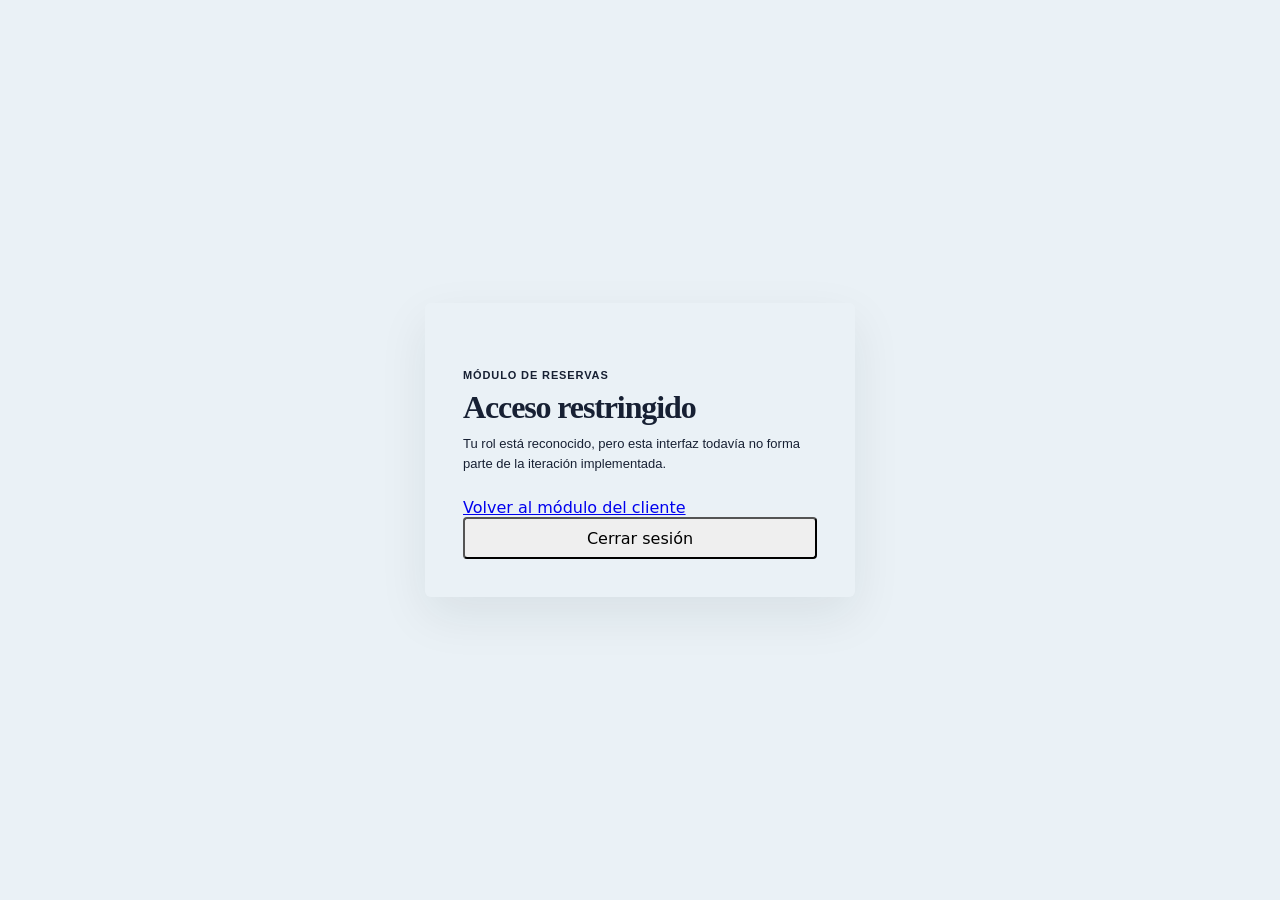
==== frontend/acceso-denegado.html @ 3c2a4f1c "feat: agregar acceso por roles y flujo de citas" ====
<!DOCTYPE html>
<html lang="es">
<head>
    <meta charset="UTF-8">
    <meta name="viewport" content="width=device-width, initial-scale=1.0">
    <title>Acceso restringido · KIRU</title>
    <link rel="stylesheet" href="css/styles.css">
    <link rel="stylesheet" href="css/login.css?v=1">
    <script src="cliente/js/auth.js?v=2" defer></script>
</head>
<body class="login-body">
    <main class="login-shell">
        <section class="login-card">
            <p class="login-kicker">Módulo de reservas</p>
            <h1>Acceso restringido</h1>
            <p class="login-intro">Tu rol está reconocido, pero esta interfaz todavía no forma parte de la iteración implementada.</p>
            <a class="btn-primary login-submit" href="cliente/mis-citas.html">Volver al módulo del cliente</a>
            <button type="button" class="btn-ghost login-demo" data-action="logout">Cerrar sesión</button>
        </section>
    </main>
</body>
</html>
---- frontend/css/styles.css ----
:root {
  --color-primary-700: #075985;
  --color-primary-600: #0369a1;
  --color-primary-500: #0284c7;
  --color-primary-100: #e0f2fe;
  --color-primary-50: #f0f9ff;
  --color-ink-900: #172033;
  --color-ink-700: #344054;
  --color-ink-500: #667085;
  --color-border: #c7d4df;
  --color-surface: #ffffff;
  --color-background: #eaf1f6;
  --color-danger-700: #b42318;
  --color-danger-100: #fee4e2;
  --color-warning-700: #b54708;
  --color-warning-100: #fef0c7;
  --shadow-card: 0 12px 30px rgba(15, 55, 78, 0.1);
  --radius-small: 5px;
  --radius-medium: 7px;
  --radius-large: 10px;
  --content-width: 1240px;
}

* {
  box-sizing: border-box;
}

html {
  color-scheme: light;
  font-family:
    Inter, ui-sans-serif, system-ui, -apple-system, BlinkMacSystemFont, "Segoe UI",
    sans-serif;
  background: var(--color-background);
}

body {
  min-width: 320px;
  min-height: 100vh;
  margin: 0;
  color: var(--color-ink-900);
  background: var(--color-background);
}

button,
select,
input {
  font: inherit;
}

button,
a,
select,
input {
  -webkit-tap-highlight-color: transparent;
}

button,
a {
  transition:
    background-color 160ms ease,
    border-color 160ms ease,
    color 160ms ease,
    transform 160ms ease;
}

button {
  cursor: pointer;
}

button:focus-visible,
a:focus-visible,
select:focus-visible {
  outline: 3px solid rgba(2, 132, 199, 0.3);
  outline-offset: 2px;
}

input:focus-visible {
  outline: 3px solid rgba(2, 132, 199, 0.3);
  outline-offset: 2px;
}

.site-header {
  position: sticky;
  top: 0;
  z-index: 10;
  border-bottom: 1px solid #064d70;
  color: #ffffff;
  background: linear-gradient(100deg, #075985 0%, #0c4a6e 100%);
  box-shadow: 0 4px 14px rgba(12, 74, 110, 0.18);
  backdrop-filter: blur(12px);
}

.header-content {
  display: grid;
  grid-template-columns: auto 1fr auto;
  gap: 28px;
  align-items: center;
  width: min(calc(100% - 40px), var(--content-width));
  min-height: 64px;
  margin: 0 auto;
}

.brand {
  display: inline-flex;
  gap: 12px;
  align-items: center;
  color: inherit;
  text-decoration: none;
}

.brand-mark {
  display: grid;
  width: 36px;
  height: 36px;
  place-items: center;
  border: 1px solid rgba(255, 255, 255, 0.5);
  border-radius: 6px;
  color: var(--color-primary-700);
  font-size: 1.05rem;
  font-weight: 800;
  background: #ffffff;
}

.brand-copy,
.user-copy {
  display: flex;
  flex-direction: column;
}

.brand-copy strong {
  color: #ffffff;
  font-size: 1rem;
  line-height: 1.1;
}

.brand-copy small,
.user-copy small {
  margin-top: 3px;
  color: rgba(255, 255, 255, 0.72);
  font-size: 0.75rem;
}

.main-navigation {
  display: flex;
  gap: 6px;
  align-items: center;
}

.nav-link {
  padding: 8px 12px;
  border: 0;
  border-radius: var(--radius-small);
  color: rgba(255, 255, 255, 0.82);
  font-weight: 650;
  text-decoration: none;
  background: transparent;
}

.nav-link:hover {
  color: #ffffff;
  background: rgba(255, 255, 255, 0.12);
}

.nav-link.active {
  color: #ffffff;
  background: rgba(255, 255, 255, 0.2);
}

.user-area {
  display: flex;
  gap: 10px;
  align-items: center;
}

.user-avatar {
  display: grid;
  width: 34px;
  height: 34px;
  place-items: center;
  border-radius: 50%;
  color: #ffffff;
  font-size: 0.8rem;
  font-weight: 800;
  background: rgba(255, 255, 255, 0.18);
}

.user-copy strong {
  color: #ffffff;
  font-size: 0.88rem;
}

.logout-button {
  margin-left: 6px;
  padding: 8px 10px;
  border: 1px solid rgba(255, 255, 255, 0.42);
  border-radius: var(--radius-small);
  color: #ffffff;
  background: rgba(255, 255, 255, 0.08);
}

.logout-button:hover {
  border-color: rgba(255, 255, 255, 0.72);
  background: rgba(255, 255, 255, 0.16);
}

.ghost-button:hover {
  border-color: #aebdca;
  background: #f1f5f9;
}

.page-content {
  width: min(calc(100% - 40px), var(--content-width));
  margin: 0 auto;
  padding: 34px 0 28px;
}

.page-heading {
  display: flex;
  gap: 24px;
  align-items: flex-end;
  justify-content: space-between;
  margin-bottom: 20px;
}

.eyebrow {
  margin: 0 0 8px;
  color: var(--color-primary-600);
  font-size: 0.75rem;
  font-weight: 800;
  letter-spacing: 0.12em;
  text-transform: uppercase;
}

h1,
h2,
p {
  margin-top: 0;
}

h1 {
  margin-bottom: 7px;
  font-size: clamp(1.75rem, 3vw, 2.25rem);
  line-height: 1.12;
  letter-spacing: -0.035em;
}

h2 {
  margin-bottom: 6px;
  font-size: 1.1rem;
}

.page-description,
.card-header p {
  margin-bottom: 0;
  color: var(--color-ink-500);
  line-height: 1.5;
}

.appointments-card {
  overflow: hidden;
  border: 1px solid var(--color-border);
  border-radius: var(--radius-large);
  background: var(--color-surface);
  box-shadow: var(--shadow-card);
}

.appointments-card::before {
  display: block;
  height: 4px;
  background: var(--color-primary-600);
  content: "";
}

.card-header {
  display: flex;
  gap: 28px;
  align-items: flex-end;
  justify-content: space-between;
  padding: 18px 22px;
  border-bottom: 1px solid var(--color-border);
}

.filters {
  display: flex;
  gap: 10px;
  align-items: flex-end;
}

.field {
  display: flex;
  min-width: 170px;
  flex-direction: column;
  gap: 7px;
}

.field span {
  color: var(--color-ink-700);
  font-size: 0.78rem;
  font-weight: 700;
}

select {
  min-height: 38px;
  padding: 0 38px 0 12px;
  border: 1px solid #b9c6d2;
  border-radius: var(--radius-small);
  color: var(--color-ink-900);
  background: var(--color-surface);
}

.primary-button,
.secondary-button,
.ghost-button,
.danger-button,
.detail-button {
  min-height: 38px;
  padding: 0 15px;
  border-radius: var(--radius-small);
  font-weight: 750;
}

.button-link {
  display: inline-flex;
  align-items: center;
  justify-content: center;
  text-decoration: none;
}

.primary-button,
.secondary-button {
  border: 1px solid var(--color-primary-600);
  color: #ffffff;
  background: var(--color-primary-600);
}

.primary-button {
  min-width: 132px;
}

.primary-button:hover,
.secondary-button:hover {
  border-color: var(--color-primary-700);
  background: var(--color-primary-700);
  transform: translateY(-1px);
}

.ghost-button {
  border: 1px solid var(--color-border);
  color: var(--color-ink-700);
  background: var(--color-surface);
}

.danger-button {
  border: 1px solid #fecdca;
  color: var(--color-danger-700);
  background: #fff7f6;
}

.danger-button:hover {
  border-color: #fda29b;
  background: var(--color-danger-100);
}

.table-container {
  overflow-x: auto;
}

table {
  width: 100%;
  min-width: 910px;
  border-collapse: collapse;
}

th,
td {
  padding: 13px 16px;
  border-bottom: 1px solid #e7edf2;
  text-align: left;
  vertical-align: middle;
}

th {
  color: #36566b;
  font-size: 0.7rem;
  font-weight: 800;
  letter-spacing: 0.045em;
  text-transform: uppercase;
  background: #e8f1f7;
}

td {
  color: var(--color-ink-700);
  font-size: 0.9rem;
}

.selected-row {
  background: var(--color-primary-50);
}

.selected-row td:first-child {
  box-shadow: inset 4px 0 0 var(--color-primary-500);
}

.status {
  display: inline-flex;
  align-items: center;
  min-height: 28px;
  padding: 4px 10px;
  border-radius: 999px;
  font-size: 0.76rem;
  font-weight: 800;
}

.status-pending {
  color: var(--color-warning-700);
  background: var(--color-warning-100);
}

.details-column {
  text-align: right;
}

.detail-button {
  min-height: 36px;
  padding: 0 12px;
  border: 1px solid #a9d7ee;
  color: var(--color-primary-700);
  background: var(--color-primary-50);
}

.detail-button:hover {
  border-color: var(--color-primary-500);
  background: var(--color-primary-100);
}

.card-footer {
  display: flex;
  gap: 20px;
  align-items: center;
  justify-content: space-between;
  padding: 15px 22px;
  border-top: 1px solid #dce6ed;
  background: #f1f6f9;
}

.selection-message {
  margin-bottom: 0;
  color: var(--color-ink-500);
  font-size: 0.86rem;
}

.selection-message strong {
  color: var(--color-ink-700);
}

.appointment-actions {
  display: flex;
  gap: 10px;
}

.site-footer {
  display: flex;
  justify-content: space-between;
  width: min(calc(100% - 40px), var(--content-width));
  margin: 0 auto;
  padding: 14px 0 22px;
  color: var(--color-ink-500);
  font-size: 0.78rem;
}

.site-footer p {
  margin-bottom: 0;
}

.visually-hidden {
  position: absolute;
  width: 1px;
  height: 1px;
  padding: 0;
  margin: -1px;
  overflow: hidden;
  clip: rect(0, 0, 0, 0);
  white-space: nowrap;
  border: 0;
}

.booking-page {
  max-width: var(--content-width);
}

.back-link {
  display: inline-flex;
  margin-bottom: 18px;
  color: var(--color-primary-700);
  font-size: 0.86rem;
  font-weight: 700;
  text-decoration: none;
}

.back-link:hover {
  text-decoration: underline;
}

.booking-heading {
  margin-bottom: 18px;
}

.booking-steps {
  display: grid;
  grid-template-columns: repeat(4, 1fr);
  padding: 0;
  margin: 0 0 18px;
  list-style: none;
}

.booking-steps li {
  position: relative;
  display: flex;
  gap: 8px;
  align-items: center;
  color: var(--color-ink-500);
  font-size: 0.78rem;
}

.booking-steps li:not(:last-child)::after {
  position: absolute;
  z-index: 0;
  top: 50%;
  right: 10px;
  left: 42px;
  height: 2px;
  background: #bdcbd6;
  content: "";
}

.booking-steps span {
  z-index: 1;
  display: grid;
  width: 30px;
  height: 30px;
  place-items: center;
  border: 2px solid #bdcbd6;
  border-radius: 50%;
  background: var(--color-background);
}

.booking-steps .completed,
.booking-steps .active {
  color: var(--color-primary-700);
}

.booking-steps .completed span,
.booking-steps .active span {
  border-color: var(--color-primary-600);
}

.booking-steps .completed span {
  color: #ffffff;
  background: var(--color-primary-600);
}

.booking-steps .active span {
  background: #ffffff;
}

.booking-card {
  overflow: hidden;
  border: 1px solid var(--color-border);
  border-radius: var(--radius-large);
  background: var(--color-surface);
  box-shadow: var(--shadow-card);
}

.booking-card::before {
  display: block;
  height: 4px;
  background: var(--color-primary-600);
  content: "";
}

.booking-fields {
  display: grid;
  grid-template-columns: 1fr 1fr 1.1fr;
  border-bottom: 1px solid var(--color-border);
}

.booking-section {
  display: grid;
  grid-template-columns: 32px 1fr;
  gap: 12px;
  padding: 20px;
}

.booking-section + .booking-section {
  border-left: 1px solid var(--color-border);
}

.section-number {
  display: grid;
  width: 28px;
  height: 28px;
  place-items: center;
  border-radius: 50%;
  color: #ffffff;
  font-size: 0.76rem;
  font-weight: 800;
  background: var(--color-primary-600);
}

.section-content h2 {
  margin: 3px 0 15px;
}

.full-field {
  width: 100%;
  min-width: 0;
  margin-bottom: 12px;
}

input[type="date"] {
  width: 100%;
  min-height: 38px;
  padding: 0 11px;
  border: 1px solid #b9c6d2;
  border-radius: var(--radius-small);
  color: var(--color-ink-900);
  background: #ffffff;
}

.appointment-type {
  display: flex;
  flex-wrap: wrap;
  gap: 10px 16px;
  padding: 0;
  margin: 3px 0 0;
  border: 0;
}

.appointment-type legend {
  width: 100%;
  margin-bottom: 7px;
  color: var(--color-ink-700);
  font-size: 0.78rem;
  font-weight: 700;
}

.appointment-type label {
  display: inline-flex;
  gap: 7px;
  align-items: center;
  color: var(--color-ink-700);
  font-size: 0.86rem;
}

.appointment-type input {
  accent-color: var(--color-primary-600);
}

.order-empty {
  display: flex;
  min-height: 85px;
  flex-direction: column;
  justify-content: center;
  padding: 13px;
  border: 1px dashed #aebfcb;
  border-radius: var(--radius-small);
  color: var(--color-ink-500);
  background: #f7fafc;
}

.order-empty strong {
  margin-bottom: 4px;
  color: var(--color-ink-700);
  font-size: 0.84rem;
}

.order-empty span {
  font-size: 0.78rem;
  line-height: 1.45;
}

.order-total {
  display: flex;
  align-items: center;
  justify-content: space-between;
  margin-top: 12px;
  color: var(--color-ink-500);
  font-size: 0.82rem;
}

.order-total strong {
  color: var(--color-ink-900);
  font-size: 1rem;
}

.order-items {
  display: grid;
  gap: 8px;
  padding: 0;
  margin: 0;
  list-style: none;
}

.order-items li {
  display: grid;
  grid-template-columns: auto 1fr auto;
  gap: 8px;
  align-items: center;
  padding: 8px;
  border: 1px solid #dce6ed;
  border-radius: var(--radius-small);
  color: var(--color-ink-700);
  font-size: 0.76rem;
  background: #f7fafc;
}

.order-items button {
  border: 0;
  color: var(--color-danger-700);
  font: inherit;
  font-weight: 700;
  background: transparent;
  cursor: pointer;
}

.payment-confirmation {
  padding: 12px 16px;
  margin: 0 0 18px;
  border: 1px solid #a8d7bc;
  border-radius: var(--radius-small);
  color: #166534;
  font-weight: 700;
  background: #ecfdf3;
}

.schedule-section {
  padding: 20px;
}

.schedule-header {
  display: flex;
  gap: 20px;
  align-items: flex-end;
  justify-content: space-between;
  margin-bottom: 14px;
}

.section-kicker {
  margin-bottom: 4px;
  color: var(--color-ink-500);
  font-size: 0.75rem;
  font-weight: 700;
}

.schedule-legend {
  display: flex;
  gap: 14px;
  color: var(--color-ink-500);
  font-size: 0.75rem;
}

.schedule-legend span {
  display: inline-flex;
  gap: 6px;
  align-items: center;
}

.legend-dot {
  width: 8px;
  height: 8px;
  border-radius: 50%;
}

.available-dot {
  background: #15803d;
}

.occupied-dot {
  background: #b42318;
}

.schedule-container {
  overflow-x: auto;
  border: 1px solid var(--color-border);
  border-radius: var(--radius-small);
}

.schedule-table {
  min-width: 980px;
  table-layout: fixed;
}

.schedule-table th,
.schedule-table td {
  padding: 9px;
  text-align: center;
}

.schedule-table th:first-child {
  width: 120px;
}

.schedule-table tbody th {
  color: var(--color-ink-700);
  font-size: 0.74rem;
  letter-spacing: 0;
  text-transform: none;
  background: #f4f7f9;
}

.slot {
  display: inline-flex;
  width: 100%;
  min-height: 36px;
  align-items: center;
  justify-content: center;
  padding: 6px;
  border-radius: 7px;
  font-size: 0.72rem;
  font-weight: 750;
}

button.slot {
  border: 1px solid #a8d7bc;
}

.slot.available {
  color: #166534;
  background: #ecfdf3;
}

button.slot.available:hover,
.slot.available.selected {
  border-color: #15803d;
  color: #ffffff;
  background: #15803d;
}

.slot.occupied {
  color: var(--color-danger-700);
  background: #fff1f0;
}

.slot.unavailable {
  color: #98a2b3;
  background: #f2f4f7;
}

.booking-actions {
  display: flex;
  gap: 18px;
  align-items: center;
  justify-content: space-between;
  padding: 15px 20px;
  border-top: 1px solid var(--color-border);
  background: #f1f6f9;
}

.booking-primary-actions {
  display: flex;
  gap: 10px;
}

.payment-page {
  max-width: 1080px;
}

.payment-card {
  overflow: hidden;
  border: 1px solid var(--color-border);
  border-radius: var(--radius-large);
  background: #ffffff;
  box-shadow: var(--shadow-card);
}

.payment-card::before {
  display: block;
  height: 4px;
  background: var(--color-primary-600);
  content: "";
}

.payment-card-header {
  display: flex;
  gap: 20px;
  align-items: center;
  justify-content: space-between;
  padding: 18px 22px;
  border-bottom: 1px solid var(--color-border);
  background: #f4f8fb;
}

.payment-card-header h2,
.payment-card-header p {
  margin-bottom: 0;
}

.payment-card-header p {
  margin-top: 3px;
  color: var(--color-ink-500);
  font-size: 0.8rem;
}

.payment-status {
  padding: 5px 9px;
  border: 1px solid #f4c67a;
  border-radius: var(--radius-small);
  color: var(--color-warning-700);
  font-size: 0.72rem;
  font-weight: 800;
  background: var(--color-warning-100);
}

.order-data-grid {
  display: grid;
  grid-template-columns: repeat(4, 1fr);
  padding: 18px 22px;
  margin: 0;
  border-bottom: 1px solid var(--color-border);
}

.order-data-grid div {
  padding: 3px 18px;
  border-left: 1px solid #dce5eb;
}

.order-data-grid div:first-child {
  padding-left: 0;
  border-left: 0;
}

.order-data-grid dt {
  margin-bottom: 5px;
  color: var(--color-ink-500);
  font-size: 0.72rem;
  font-weight: 700;
}

.order-data-grid dd {
  margin: 0;
  color: var(--color-ink-900);
  font-size: 0.86rem;
  font-weight: 700;
}

.payment-table-container {
  overflow-x: auto;
}

.payment-table {
  min-width: 760px;
}

.amount-column {
  text-align: right;
}

.payment-summary {
  display: flex;
  justify-content: flex-end;
  padding: 16px 22px;
  border-top: 1px solid var(--color-border);
  background: #f7fafc;
}

.payment-summary div {
  display: flex;
  gap: 40px;
  align-items: center;
}

.payment-summary span {
  color: var(--color-ink-500);
  font-size: 0.82rem;
  font-weight: 700;
}

.payment-summary strong {
  color: var(--color-ink-900);
  font-size: 1.25rem;
}

.payment-actions {
  display: flex;
  gap: 12px;
  justify-content: flex-end;
  padding: 15px 22px;
  border-top: 1px solid var(--color-border);
}

.gateway-body {
  background: #eef2f5;
}

.gateway-header {
  display: flex;
  min-height: 60px;
  gap: 20px;
  align-items: center;
  justify-content: space-between;
  padding: 0 max(24px, calc((100% - 920px) / 2));
  border-bottom: 1px solid #c7d0d8;
  color: #273548;
  background: #ffffff;
}

.gateway-header div {
  display: flex;
  flex-direction: column;
}

.gateway-header strong {
  font-size: 0.94rem;
}

.gateway-header div span {
  margin-top: 2px;
  color: #6b7788;
  font-size: 0.7rem;
}

.demo-badge {
  padding: 5px 8px;
  border: 1px solid #e0a83a;
  border-radius: 3px;
  color: #815b10;
  font-size: 0.67rem;
  font-weight: 850;
  letter-spacing: 0.05em;
  background: #fff7df;
}

.gateway-main {
  width: min(calc(100% - 32px), 520px);
  margin: 36px auto;
}

.gateway-card {
  overflow: hidden;
  border: 1px solid #c4ced7;
  border-radius: 6px;
  background: #ffffff;
  box-shadow: 0 12px 28px rgba(39, 53, 72, 0.1);
}

.gateway-notice {
  display: flex;
  gap: 8px;
  justify-content: center;
  padding: 9px 16px;
  border-bottom: 1px solid #efd188;
  color: #684d16;
  font-size: 0.72rem;
  background: #fff8e6;
}

.gateway-heading {
  padding: 22px 24px 18px;
  border-bottom: 1px solid #dde4e9;
}

.gateway-heading p {
  margin-bottom: 5px;
  color: #647184;
  font-size: 0.75rem;
  font-weight: 700;
}

.gateway-heading h1 {
  margin-bottom: 20px;
  font-size: 1.35rem;
  letter-spacing: -0.02em;
}

.gateway-amount {
  display: flex;
  align-items: center;
  justify-content: space-between;
}

.gateway-amount span {
  color: #647184;
  font-size: 0.8rem;
}

.gateway-amount strong {
  font-size: 1.45rem;
}

.gateway-form {
  padding: 20px 24px 24px;
}

.gateway-disclaimer {
  margin: 0 0 18px;
  color: #778395;
  font-size: 0.7rem;
  line-height: 1.45;
}

.gateway-message {
  margin: 0 0 12px;
  color: #526174;
  font-size: 0.76rem;
  line-height: 1.4;
}

.gateway-message.is-error {
  color: var(--color-danger-700);
}

.gateway-actions {
  display: flex;
  gap: 10px;
}

.gateway-cancel,
.gateway-submit {
  display: inline-flex;
  min-height: 42px;
  flex: 1;
  align-items: center;
  justify-content: center;
  border-radius: 4px;
  font-weight: 800;
  text-decoration: none;
}

.gateway-cancel {
  border: 1px solid #b7c2cc;
  color: #445166;
  background: #ffffff;
}

.gateway-submit {
  border: 1px solid #1d568e;
  color: #ffffff;
  background: #2563a8;
}

.gateway-cancel:hover {
  background: #f3f5f7;
}

.gateway-submit:hover {
  background: #1d568e;
}

@media (max-width: 900px) {
  .header-content {
    grid-template-columns: 1fr auto;
    gap: 16px;
    padding: 14px 0;
  }

  .main-navigation {
    grid-column: 1 / -1;
    grid-row: 2;
    overflow-x: auto;
  }

  .user-copy,
  .logout-button {
    display: none;
  }

  .card-header {
    align-items: stretch;
    flex-direction: column;
  }

  .filters {
    flex-wrap: wrap;
  }

  .field {
    flex: 1 1 220px;
  }

  .booking-fields {
    grid-template-columns: 1fr 1fr;
  }

  .order-section {
    grid-column: 1 / -1;
    border-top: 1px solid var(--color-border);
  }

  .booking-section:nth-child(3) {
    border-left: 0;
  }

  .order-data-grid {
    grid-template-columns: 1fr 1fr;
    gap: 16px 0;
  }

  .order-data-grid div:nth-child(3) {
    padding-left: 0;
    border-left: 0;
  }
}

@media (max-width: 640px) {
  .header-content,
  .page-content,
  .site-footer {
    width: min(calc(100% - 28px), var(--content-width));
  }

  .page-content {
    padding-top: 36px;
  }

  .page-heading,
  .card-footer {
    align-items: stretch;
    flex-direction: column;
  }

  .page-heading .primary-button {
    width: 100%;
  }

  .card-header,
  .card-footer {
    padding: 20px;
  }

  .filters > button {
    flex: 1 1 120px;
  }

  .appointment-actions {
    flex-direction: column;
  }

  .appointment-actions button {
    width: 100%;
  }

  .site-footer {
    gap: 8px;
    flex-direction: column;
  }

  .booking-steps strong {
    display: none;
  }

  .booking-steps li:not(:last-child)::after {
    right: 6px;
    left: 35px;
  }

  .booking-fields {
    grid-template-columns: 1fr;
  }

  .booking-section,
  .booking-section + .booking-section {
    border-top: 1px solid var(--color-border);
    border-left: 0;
  }

  .booking-section:first-child {
    border-top: 0;
  }

  .schedule-header,
  .booking-actions {
    align-items: stretch;
    flex-direction: column;
  }

  .schedule-legend {
    flex-wrap: wrap;
  }

  .booking-primary-actions {
    flex-direction: column;
  }

  .booking-actions .button-link,
  .booking-actions button {
    width: 100%;
  }

  .order-data-grid {
    grid-template-columns: 1fr;
  }

  .order-data-grid div,
  .order-data-grid div:nth-child(3) {
    padding: 0 0 12px;
    border-bottom: 1px solid #e4e9ed;
    border-left: 0;
  }

  .order-data-grid div:last-child {
    padding-bottom: 0;
    border-bottom: 0;
  }

  .payment-actions,
  .gateway-actions {
    flex-direction: column;
  }

  .payment-actions .button-link {
    width: 100%;
  }

  .gateway-header {
    padding: 0 16px;
  }

  .gateway-main {
    margin-top: 20px;
  }

  .gateway-notice {
    align-items: center;
    flex-direction: column;
  }
}

@media (prefers-reduced-motion: reduce) {
  *,
  *::before,
  *::after {
    scroll-behavior: auto !important;
    transition-duration: 0.01ms !important;
  }
}
---- frontend/css/login.css ----
.login-body { min-height: 100vh; background: var(--paper); }
.login-shell { min-height: 100vh; display: grid; place-items: center; padding: 32px 20px; }
.login-card { width: min(100%, 430px); padding: 38px; border: 1px solid var(--line); border-radius: 6px; background: var(--white); box-shadow: 0 18px 50px rgba(19, 42, 38, .08); }
.login-brand { display: flex; align-items: center; gap: 9px; color: var(--ink); font: 700 16px 'Inter', sans-serif; letter-spacing: .08em; }
.login-mark { display: grid; width: 26px; height: 26px; place-items: center; border-radius: 50%; color: var(--white); background: var(--primary); font-size: 13px; }
.login-kicker { margin: 28px 0 8px; color: var(--primary-dark); font: 700 11px 'Inter', sans-serif; letter-spacing: .08em; text-transform: uppercase; }
.login-card h1 { margin: 0; color: var(--ink); font: 600 32px 'Newsreader', serif; }
.login-intro { margin: 8px 0 25px; color: var(--ink-soft); font: 400 13px/1.5 'Inter', sans-serif; }
.login-form { display: grid; gap: 15px; }
.login-form label { display: grid; gap: 6px; color: var(--ink-soft); font: 600 11px 'Inter', sans-serif; }
.login-form input { width: 100%; height: 42px; box-sizing: border-box; padding: 0 11px; border: 1px solid var(--line); border-radius: 4px; color: var(--ink); background: var(--white); font: 400 13px 'Inter', sans-serif; }
.login-form input:focus { outline: 2px solid rgba(47, 158, 120, .22); border-color: var(--primary); }
.login-submit, .login-demo { width: 100%; min-height: 42px; border-radius: 4px; }
.login-feedback { margin: 0; padding: 10px 11px; border: 1px solid #f0caca; border-radius: 4px; color: #a52d2d; background: #fff4f4; font: 500 12px/1.4 'Inter', sans-serif; }
.login-feedback[hidden] { display: none; }
.login-divider { display: flex; align-items: center; gap: 10px; margin: 22px 0 14px; color: var(--ink-soft); font: 400 11px 'Inter', sans-serif; }
.login-divider::before, .login-divider::after { content: ''; height: 1px; flex: 1; background: var(--line); }
.login-note { margin: 14px 0 0; color: var(--ink-soft); font: 400 11px/1.45 'Inter', sans-serif; text-align: center; }
@media (max-width: 520px) { .login-card { padding: 28px 22px; } }
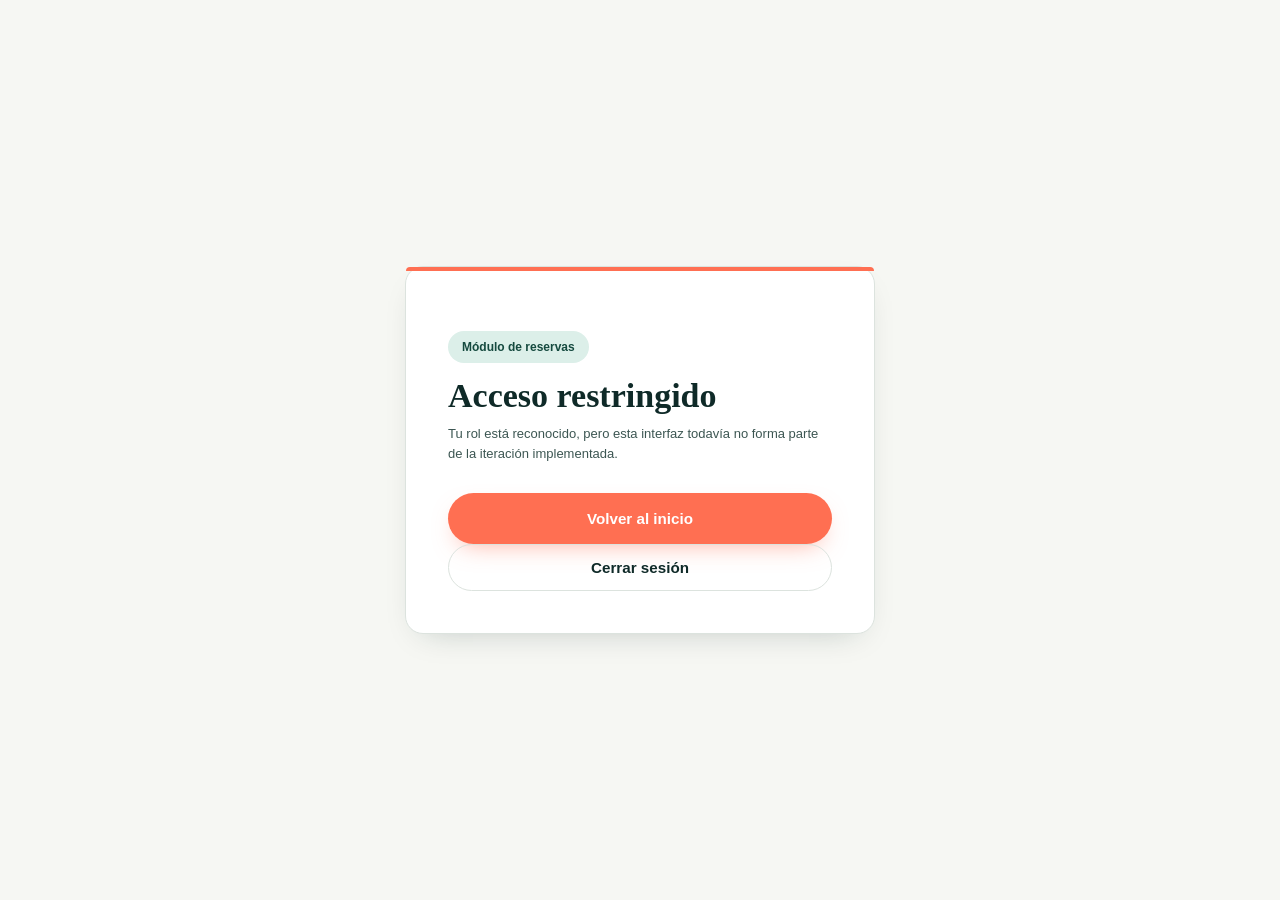
==== commit 040ce301: "feat: agregar demostracion de acceso por roles" ====
--- a/frontend/acceso-denegado.html
+++ b/frontend/acceso-denegado.html
@@ -4,9 +4,9 @@
     <meta charset="UTF-8">
     <meta name="viewport" content="width=device-width, initial-scale=1.0">
     <title>Acceso restringido · KIRU</title>
-    <link rel="stylesheet" href="css/styles.css">
-    <link rel="stylesheet" href="css/login.css?v=1">
-    <script src="cliente/js/auth.js?v=2" defer></script>
+    <link rel="stylesheet" href="cliente/css/styles.css">
+    <link rel="stylesheet" href="css/login.css?v=2">
+    <script src="cliente/js/auth.js?v=4" defer></script>
 </head>
 <body class="login-body">
     <main class="login-shell">
@@ -14,8 +14,8 @@
             <p class="login-kicker">Módulo de reservas</p>
             <h1>Acceso restringido</h1>
             <p class="login-intro">Tu rol está reconocido, pero esta interfaz todavía no forma parte de la iteración implementada.</p>
-            <a class="btn-primary login-submit" href="cliente/mis-citas.html">Volver al módulo del cliente</a>
-            <button type="button" class="btn-ghost login-demo" data-action="logout">Cerrar sesión</button>
+            <a class="btn-primary login-submit" href="login.html">Volver al inicio</a>
+            <button type="button" class="btn-secondary login-demo" data-action="logout">Cerrar sesión</button>
         </section>
     </main>
 </body>
--- a/frontend/cliente/css/styles.css
+++ b/frontend/cliente/css/styles.css
@@ -0,0 +1,215 @@
+/* ==========================================================================
+   KIRU — Design tokens & base styles
+   ========================================================================== */
+
+:root {
+    /* Color */
+    --ink: #0F2A28;
+    --ink-soft: #3C5652;
+    --paper: #F6F7F3;
+    --white: #FFFFFF;
+    --primary: #1F6F5C;
+    --primary-dark: #154A3F;
+    --accent: #FF6F52;
+    --accent-soft: #FFE3DA;
+    --mint: #DCEFE9;
+    --line: #DCE3DE;
+
+    /* Type */
+    --font-display: 'Newsreader', Georgia, serif;
+    --font-body: 'Inter', -apple-system, BlinkMacSystemFont, sans-serif;
+    --font-mono: 'IBM Plex Mono', ui-monospace, monospace;
+
+    /* Layout */
+    --container: 1160px;
+    --radius-sm: 10px;
+    --radius-md: 18px;
+    --radius-lg: 28px;
+    --shadow-card: 0 12px 32px -18px rgba(15, 42, 40, 0.28);
+    --ease: cubic-bezier(0.22, 1, 0.36, 1);
+}
+
+/* Los controles del asistente usan el atributo HTML `hidden`; esta regla
+   evita que estilos de botones lo sobrescriban. */
+[hidden] {
+    display: none !important;
+}
+
+*,
+*::before,
+*::after {
+    box-sizing: border-box;
+}
+
+html {
+    scroll-behavior: smooth;
+}
+
+@media (prefers-reduced-motion: reduce) {
+    html {
+        scroll-behavior: auto;
+    }
+    *,
+    *::before,
+    *::after {
+        animation-duration: 0.001ms !important;
+        animation-iteration-count: 1 !important;
+        transition-duration: 0.001ms !important;
+        scroll-behavior: auto !important;
+    }
+}
+
+body {
+    margin: 0;
+    font-family: var(--font-body);
+    color: var(--ink);
+    background: var(--paper);
+    line-height: 1.55;
+    -webkit-font-smoothing: antialiased;
+}
+
+img {
+    max-width: 100%;
+    display: block;
+}
+
+a {
+    color: inherit;
+    text-decoration: none;
+}
+
+ul {
+    list-style: none;
+    margin: 0;
+    padding: 0;
+}
+
+h1, h2, h3 {
+    font-family: var(--font-display);
+    font-weight: 600;
+    line-height: 1.1;
+    margin: 0;
+    color: var(--ink);
+}
+
+p {
+    margin: 0;
+}
+
+:focus-visible {
+    outline: 2px solid var(--accent);
+    outline-offset: 3px;
+    border-radius: 4px;
+}
+
+.container {
+    width: 100%;
+    max-width: var(--container);
+    margin: 0 auto;
+    padding: 0 24px;
+}
+
+/* ---- Buttons ---- */
+.btn-primary,
+.btn-secondary {
+    display: inline-flex;
+    align-items: center;
+    justify-content: center;
+    gap: 8px;
+    padding: 14px 26px;
+    border-radius: 999px;
+    font-family: var(--font-body);
+    font-weight: 600;
+    font-size: 0.95rem;
+    white-space: nowrap;
+    transition: transform 0.25s var(--ease), box-shadow 0.25s var(--ease), background-color 0.25s var(--ease);
+}
+
+.btn-primary {
+    background: var(--accent);
+    color: var(--white);
+    box-shadow: 0 10px 24px -10px rgba(255, 111, 82, 0.55);
+}
+
+.btn-primary:hover {
+    background: #ff5c3c;
+    transform: translateY(-2px);
+    box-shadow: 0 16px 28px -12px rgba(255, 111, 82, 0.6);
+}
+
+.btn-primary.large {
+    padding: 16px 34px;
+    font-size: 1.05rem;
+}
+
+.btn-secondary {
+    background: transparent;
+    color: var(--ink);
+    border: 1.5px solid var(--line);
+}
+
+.btn-secondary:hover {
+    border-color: var(--ink);
+    transform: translateY(-2px);
+}
+
+/* ---- Eyebrow / mono utility ---- */
+.eyebrow {
+    display: inline-flex;
+    align-items: center;
+    gap: 8px;
+    font-size: 0.85rem;
+    color: var(--primary-dark);
+    background: var(--mint);
+    padding: 7px 14px;
+    border-radius: 999px;
+    margin-bottom: 22px;
+}
+
+.eyebrow-mono {
+    font-family: var(--font-mono);
+    font-weight: 500;
+    letter-spacing: 0.08em;
+}
+
+/* ---- Scroll reveal ---- */
+[data-reveal] {
+    opacity: 0;
+    transform: translateY(24px);
+    transition: opacity 0.7s var(--ease), transform 0.7s var(--ease);
+}
+
+[data-reveal].is-visible {
+    opacity: 1;
+    transform: translateY(0);
+}
+
+@media (prefers-reduced-motion: reduce) {
+    [data-reveal] {
+        opacity: 1;
+        transform: none;
+        transition: none;
+    }
+}
+.modal-box--split { max-width: 720px; }
+
+.modal-columns {
+  display: flex;
+  gap: 28px;
+  margin-top: 4px;
+}
+.modal-col { flex: 1; min-width: 0; }
+
+.modal-section-title {
+  font-size: 0.78rem;
+  text-transform: uppercase;
+  letter-spacing: 0.04em;
+  color: var(--text-muted, #888);
+  margin: 18px 0 8px;
+}
+.modal-col .modal-section-title:first-child { margin-top: 0; }
+
+/* En pantallas angostas, que las columnas se apilen */
+@media (max-width: 640px) {
+  .modal-columns { flex-direction: column; gap: 0; }
+}
--- a/frontend/css/login.css
+++ b/frontend/css/login.css
@@ -1,19 +1,166 @@
-.login-body { min-height: 100vh; background: var(--paper); }
-.login-shell { min-height: 100vh; display: grid; place-items: center; padding: 32px 20px; }
-.login-card { width: min(100%, 430px); padding: 38px; border: 1px solid var(--line); border-radius: 6px; background: var(--white); box-shadow: 0 18px 50px rgba(19, 42, 38, .08); }
-.login-brand { display: flex; align-items: center; gap: 9px; color: var(--ink); font: 700 16px 'Inter', sans-serif; letter-spacing: .08em; }
-.login-mark { display: grid; width: 26px; height: 26px; place-items: center; border-radius: 50%; color: var(--white); background: var(--primary); font-size: 13px; }
-.login-kicker { margin: 28px 0 8px; color: var(--primary-dark); font: 700 11px 'Inter', sans-serif; letter-spacing: .08em; text-transform: uppercase; }
-.login-card h1 { margin: 0; color: var(--ink); font: 600 32px 'Newsreader', serif; }
-.login-intro { margin: 8px 0 25px; color: var(--ink-soft); font: 400 13px/1.5 'Inter', sans-serif; }
-.login-form { display: grid; gap: 15px; }
-.login-form label { display: grid; gap: 6px; color: var(--ink-soft); font: 600 11px 'Inter', sans-serif; }
-.login-form input { width: 100%; height: 42px; box-sizing: border-box; padding: 0 11px; border: 1px solid var(--line); border-radius: 4px; color: var(--ink); background: var(--white); font: 400 13px 'Inter', sans-serif; }
-.login-form input:focus { outline: 2px solid rgba(47, 158, 120, .22); border-color: var(--primary); }
-.login-submit, .login-demo { width: 100%; min-height: 42px; border-radius: 4px; }
-.login-feedback { margin: 0; padding: 10px 11px; border: 1px solid #f0caca; border-radius: 4px; color: #a52d2d; background: #fff4f4; font: 500 12px/1.4 'Inter', sans-serif; }
-.login-feedback[hidden] { display: none; }
-.login-divider { display: flex; align-items: center; gap: 10px; margin: 22px 0 14px; color: var(--ink-soft); font: 400 11px 'Inter', sans-serif; }
-.login-divider::before, .login-divider::after { content: ''; height: 1px; flex: 1; background: var(--line); }
-.login-note { margin: 14px 0 0; color: var(--ink-soft); font: 400 11px/1.45 'Inter', sans-serif; text-align: center; }
-@media (max-width: 520px) { .login-card { padding: 28px 22px; } }
+.login-body {
+    min-height: 100vh;
+    background: var(--paper);
+}
+
+.login-shell {
+    display: grid;
+    min-height: 100vh;
+    place-items: center;
+    padding: 40px 20px;
+}
+
+.login-card {
+    width: min(100%, 470px);
+    padding: 42px;
+    border: 1px solid var(--line);
+    border-radius: var(--radius-md);
+    background: var(--white);
+    box-shadow: var(--shadow-card);
+}
+
+/* La línea superior es la misma que identifica las tarjetas del módulo. */
+.login-card::before {
+    display: block;
+    height: 4px;
+    margin: -42px -42px 32px;
+    border-radius: var(--radius-md) var(--radius-md) 0 0;
+    background: var(--accent);
+    content: '';
+}
+
+.login-brand {
+    display: flex;
+    align-items: center;
+    gap: 10px;
+    color: var(--ink);
+    font: 700 16px var(--font-body);
+    letter-spacing: .12em;
+}
+
+.login-mark {
+    display: grid;
+    width: 34px;
+    height: 34px;
+    place-items: center;
+    border-radius: var(--radius-sm);
+    color: var(--mint);
+    background: var(--ink);
+    font-size: 14px;
+}
+
+.login-kicker {
+    display: inline-flex;
+    align-items: center;
+    min-height: 32px;
+    padding: 7px 14px;
+    margin: 28px 0 14px;
+    border-radius: 999px;
+    color: var(--primary-dark);
+    background: var(--mint);
+    font: 600 12px var(--font-body);
+}
+
+.login-card h1 {
+    margin: 0;
+    color: var(--ink);
+    font: 600 34px/1.1 var(--font-display);
+}
+
+.login-intro {
+    margin: 10px 0 28px;
+    color: var(--ink-soft);
+    font: 400 13px/1.55 var(--font-body);
+}
+
+.login-form {
+    display: grid;
+    gap: 16px;
+}
+
+.login-form label {
+    display: grid;
+    gap: 7px;
+    color: var(--ink-soft);
+    font: 600 12px var(--font-body);
+}
+
+.login-form input {
+    width: 100%;
+    height: 44px;
+    box-sizing: border-box;
+    padding: 0 13px;
+    border: 1.5px solid var(--line);
+    border-radius: var(--radius-sm);
+    color: var(--ink);
+    background: var(--white);
+    font: 400 13px var(--font-body);
+}
+
+.login-form input:focus {
+    outline: 2px solid rgba(255, 111, 82, .22);
+    border-color: var(--accent);
+}
+
+.login-submit,
+.login-demo {
+    width: 100%;
+    min-height: 44px;
+}
+
+.login-submit {
+    border: 0;
+}
+
+.login-demo {
+    justify-content: center;
+    cursor: pointer;
+}
+
+.login-demo + .login-demo {
+    margin-top: 10px;
+}
+
+.login-feedback {
+    padding: 10px 12px;
+    margin: 0;
+    border: 1px solid #f0caca;
+    border-radius: var(--radius-sm);
+    color: #a52d2d;
+    background: #fff4f4;
+    font: 500 12px/1.4 var(--font-body);
+}
+
+.login-feedback[hidden] {
+    display: none;
+}
+
+.login-divider {
+    display: flex;
+    align-items: center;
+    gap: 10px;
+    margin: 24px 0 16px;
+    color: var(--ink-soft);
+    font: 400 11px var(--font-body);
+}
+
+.login-divider::before,
+.login-divider::after {
+    height: 1px;
+    flex: 1;
+    background: var(--line);
+    content: '';
+}
+
+.login-note {
+    margin: 14px 0 0;
+    color: var(--ink-soft);
+    font: 400 11px/1.45 var(--font-body);
+    text-align: center;
+}
+
+@media (max-width: 520px) {
+    .login-shell { padding: 24px 14px; }
+    .login-card { padding: 30px 22px; }
+    .login-card::before { margin: -30px -22px 26px; }
+}
